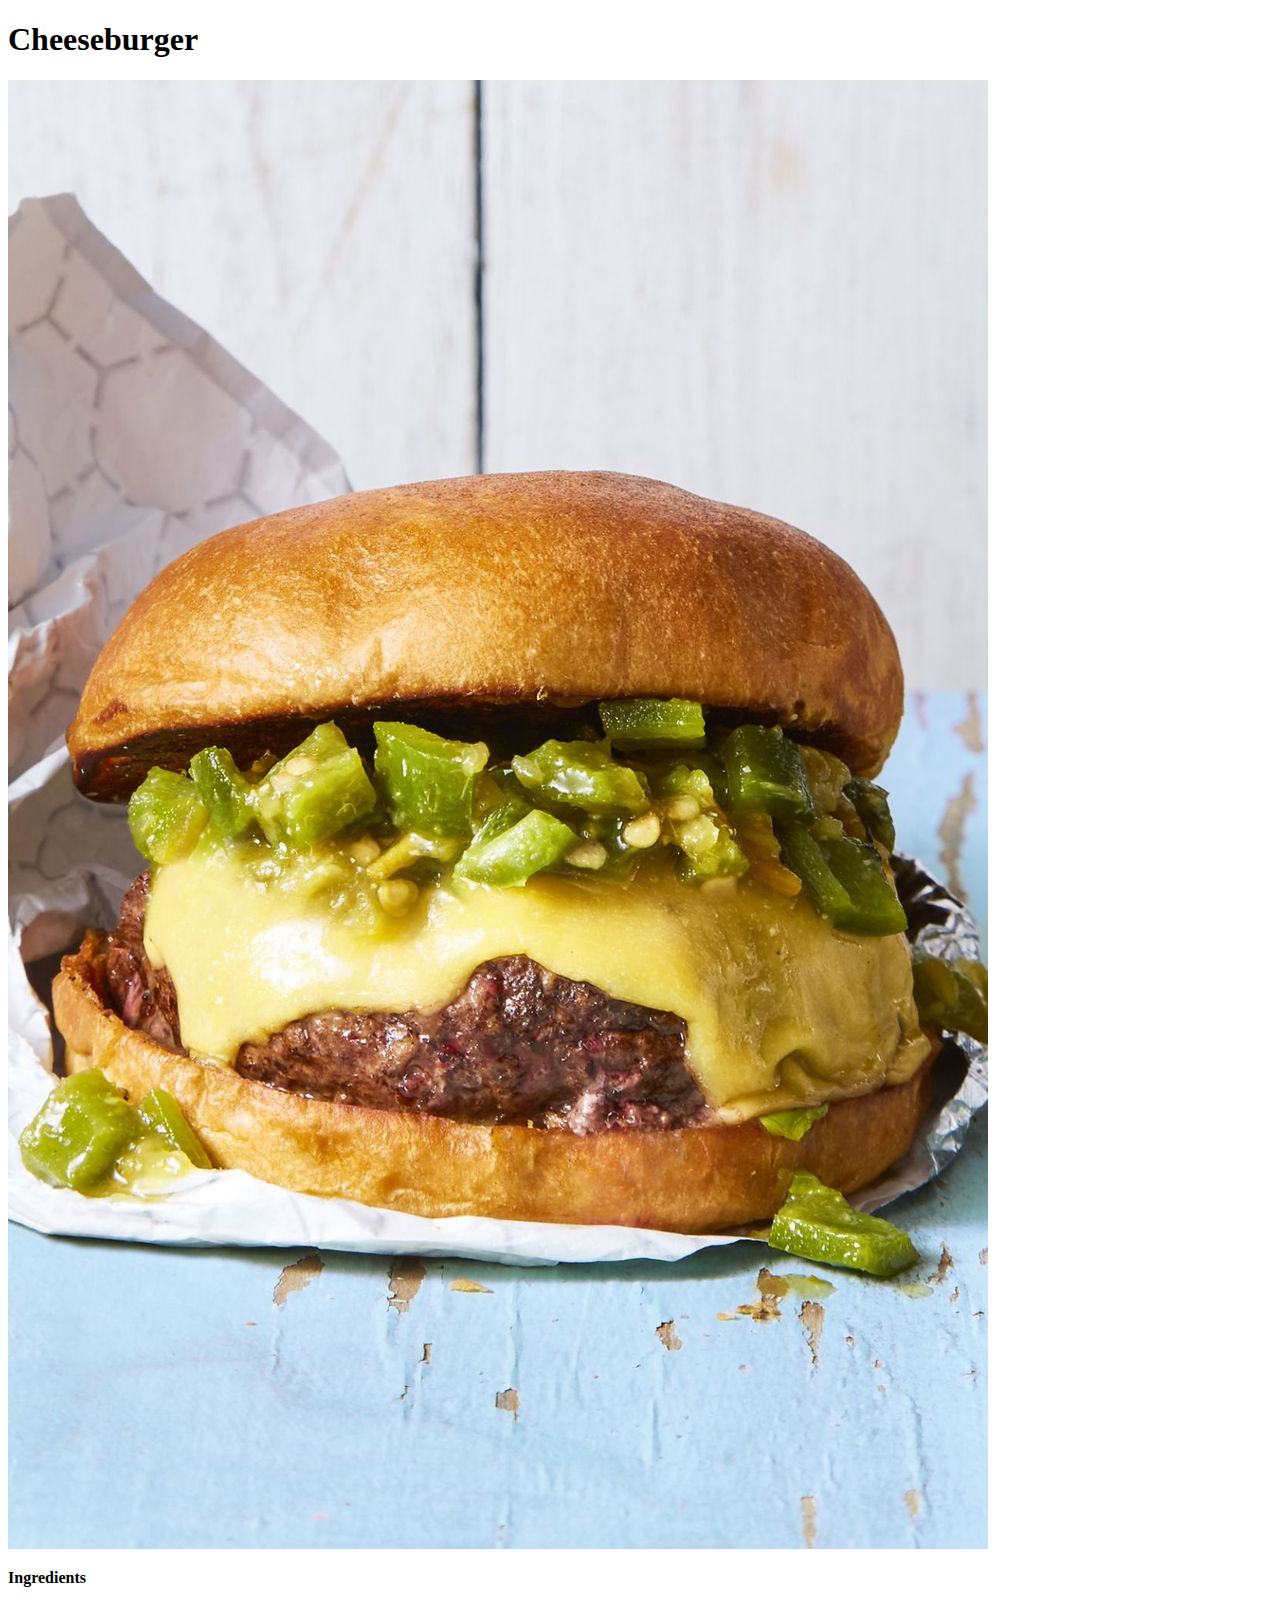
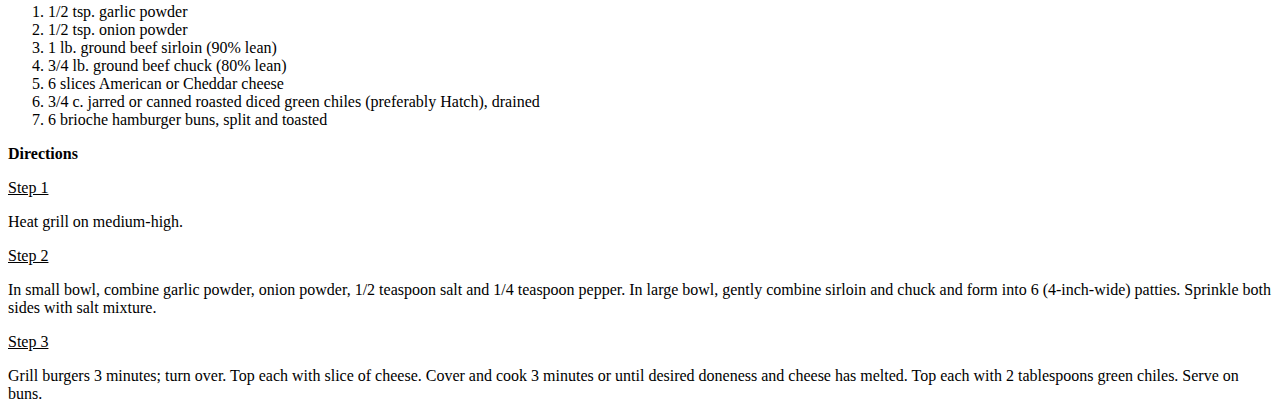
==== recipes/Cheeseburger.html @ 3b5a8500 "Add two more pages" ====
<!DOCTYPE html>
<html lang="en">
    <head>
        <meta charset="UTF-8">
        <title>Cheeseburger</title>
    </head>
    <body>
        <h1>Cheeseburger</h1>
        <img src="Cheeseburger.jpg">
        <p><strong>Ingredients</strong></p>
        <ol>
            <li>1/2 tsp. garlic powder</li>
               <li> 1/2 tsp. onion powder</li>
                <li>1 lb. ground beef sirloin (90% lean)</li>
                <li>3/4 lb. ground beef chuck (80% lean)</li>
                <li>6 slices American or Cheddar cheese</li>
                <li>3/4 c. jarred or canned roasted diced green chiles (preferably Hatch), drained</li>
                <li>6 brioche hamburger buns, split and toasted</li>
        </ol>
        <p><strong>Directions</strong></p>
        <p><u>Step 1</u></p>
        <p>Heat grill on medium-high.</p>
        <p><u>Step 2</u></p>
        <p>In small bowl, combine garlic powder, onion powder, 1/2 teaspoon salt and 1/4 teaspoon pepper. In large bowl, gently combine sirloin and chuck and form into 6 (4-inch-wide) patties. Sprinkle both sides with salt mixture.</p>
        <p><u>Step 3</u></p>
        <p>Grill burgers 3 minutes; turn over. Top each with slice of cheese. Cover and cook 3 minutes or until desired doneness and cheese has melted. Top each with 2 tablespoons green chiles. Serve on buns.</p>    
    </body>
</html>
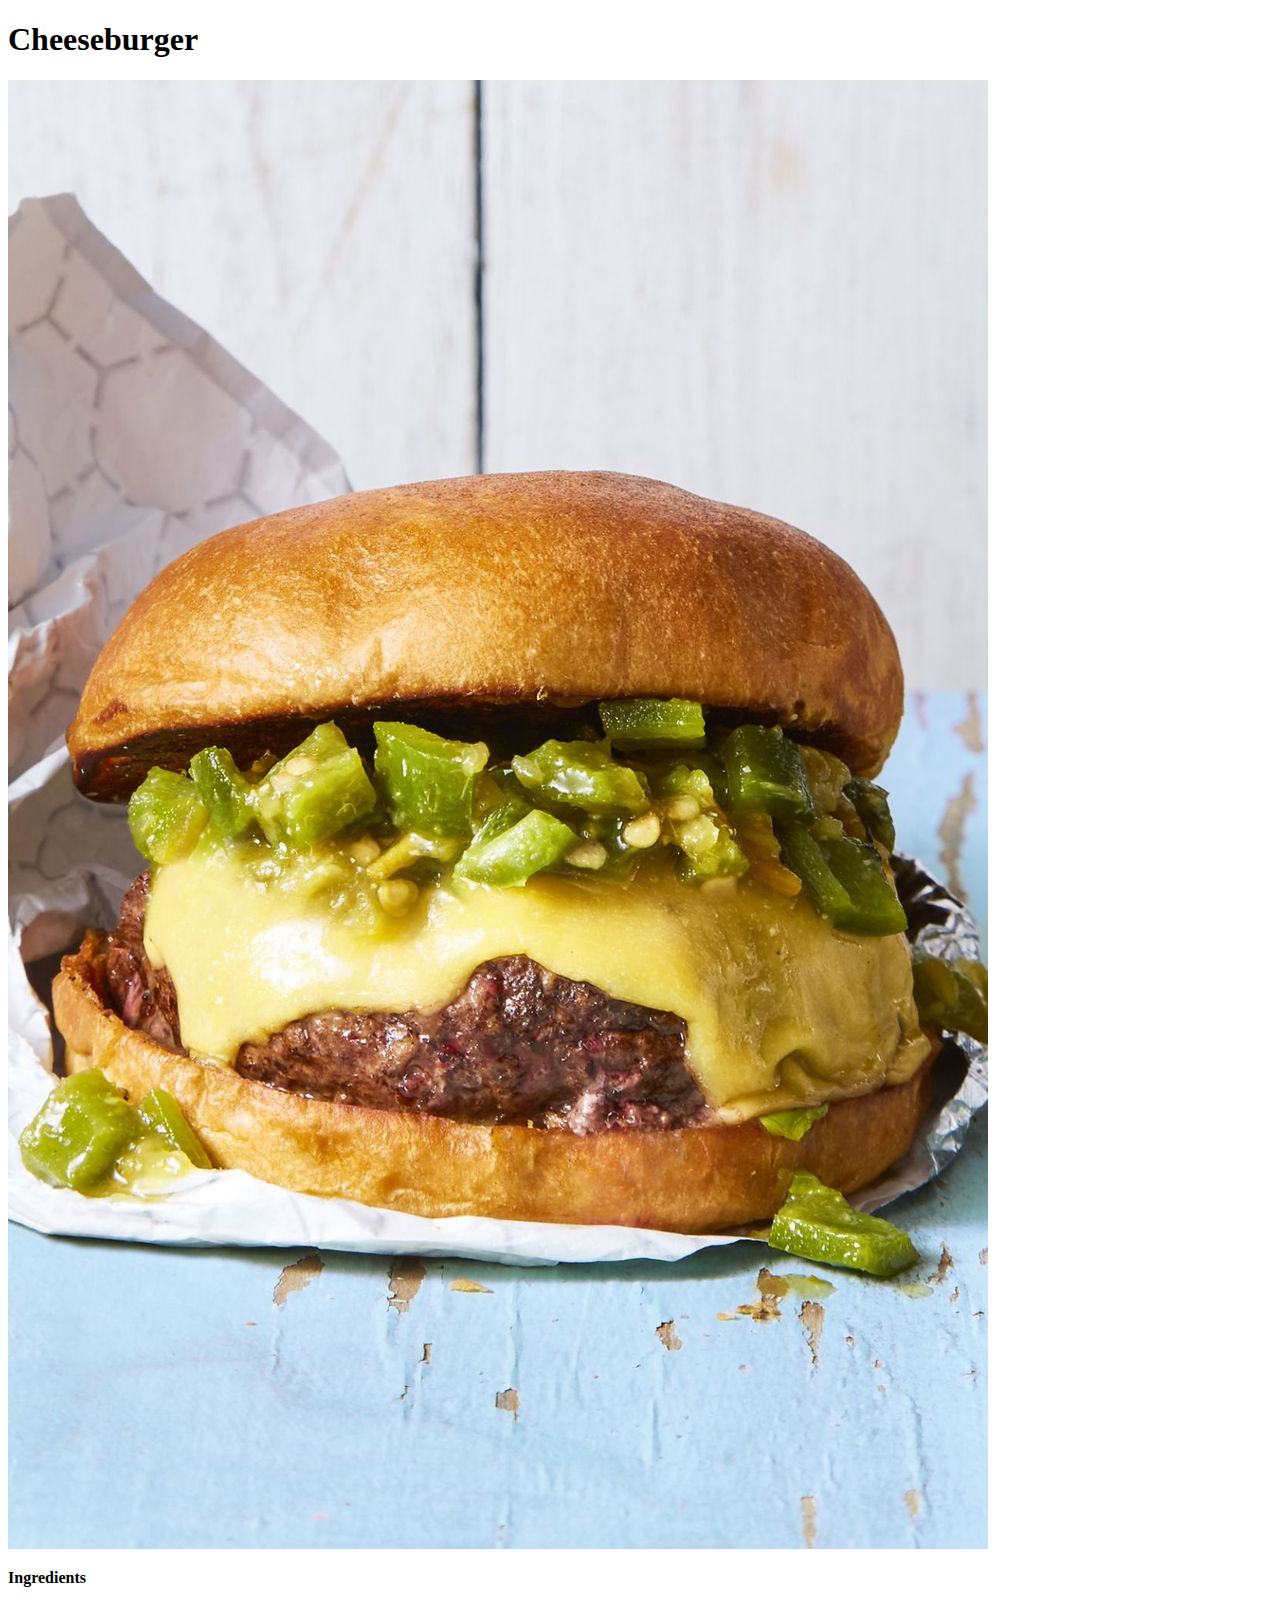
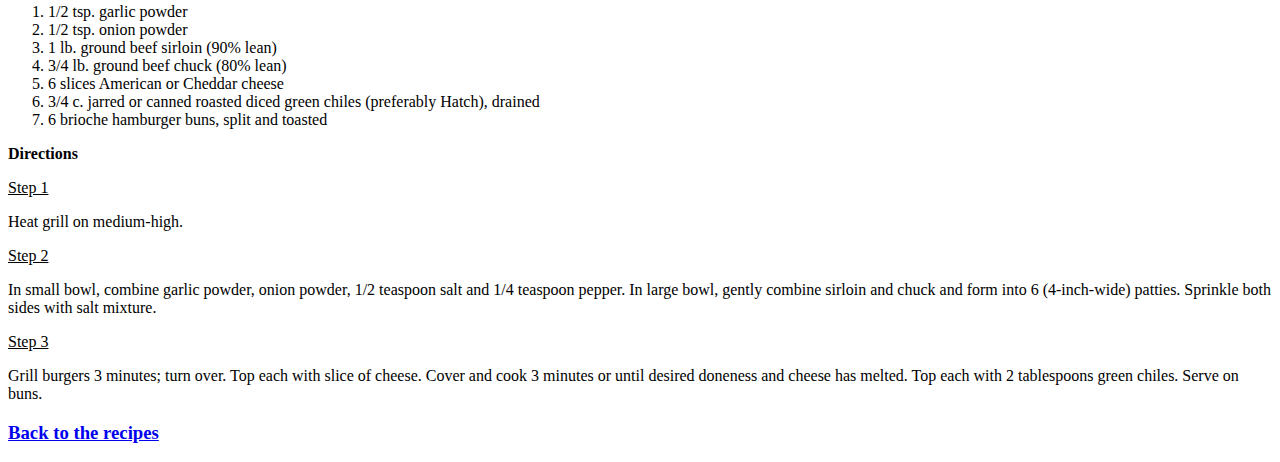
==== commit 278df819: "add back link" ====
--- a/recipes/Cheeseburger.html
+++ b/recipes/Cheeseburger.html
@@ -24,5 +24,6 @@
         <p>In small bowl, combine garlic powder, onion powder, 1/2 teaspoon salt and 1/4 teaspoon pepper. In large bowl, gently combine sirloin and chuck and form into 6 (4-inch-wide) patties. Sprinkle both sides with salt mixture.</p>
         <p><u>Step 3</u></p>
         <p>Grill burgers 3 minutes; turn over. Top each with slice of cheese. Cover and cook 3 minutes or until desired doneness and cheese has melted. Top each with 2 tablespoons green chiles. Serve on buns.</p>    
+        <a href="../index.html"><h3>Back to the recipes</h3></a>
     </body>
 </html>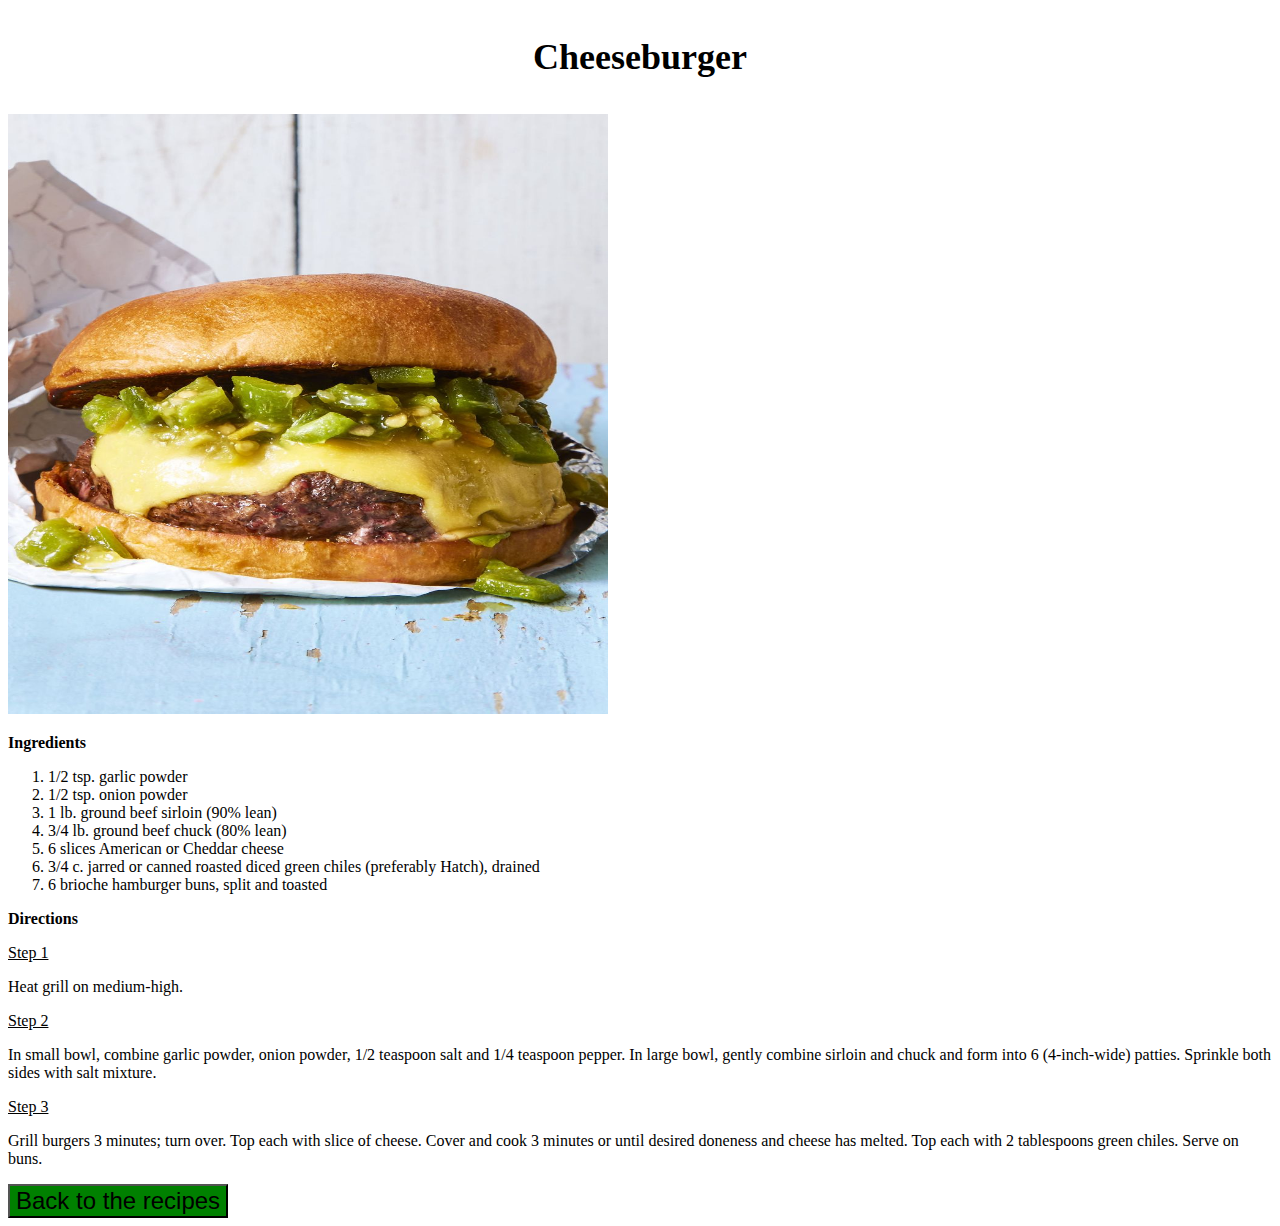
==== commit 47371d40: "add style" ====
--- a/recipes/Cheeseburger.html
+++ b/recipes/Cheeseburger.html
@@ -2,11 +2,14 @@
 <html lang="en">
     <head>
         <meta charset="UTF-8">
+        <meta http-equiv="X-UA-Compatible" content="IE=edge">
+        <meta name="viewport" content="width=device-width, initial-scale=1.0">
         <title>Cheeseburger</title>
+        <link rel="stylesheet" href="cheeseburger.css">
     </head>
     <body>
-        <h1>Cheeseburger</h1>
-        <img src="Cheeseburger.jpg">
+        <p class="headline">Cheeseburger</p>
+        <img class="image" src="Cheeseburger.jpg">
         <p><strong>Ingredients</strong></p>
         <ol>
             <li>1/2 tsp. garlic powder</li>
@@ -24,6 +27,6 @@
         <p>In small bowl, combine garlic powder, onion powder, 1/2 teaspoon salt and 1/4 teaspoon pepper. In large bowl, gently combine sirloin and chuck and form into 6 (4-inch-wide) patties. Sprinkle both sides with salt mixture.</p>
         <p><u>Step 3</u></p>
         <p>Grill burgers 3 minutes; turn over. Top each with slice of cheese. Cover and cook 3 minutes or until desired doneness and cheese has melted. Top each with 2 tablespoons green chiles. Serve on buns.</p>    
-        <a href="../index.html"><h3>Back to the recipes</h3></a>
+        <a href="../index.html"><button class="back-to">Back to the recipes</button></a>
     </body>
 </html>--- a/recipes/cheeseburger.css
+++ b/recipes/cheeseburger.css
@@ -0,0 +1,16 @@
+.headline{
+    background-color: white;
+    color:black;
+    font-size: 36px;
+    font-weight: bold;
+    text-align: center;
+}
+.image {
+    height: 600px;
+    width: 600px;
+}
+.back-to {
+    background-color: green;
+    color: black;
+    font-size: 24px;
+}